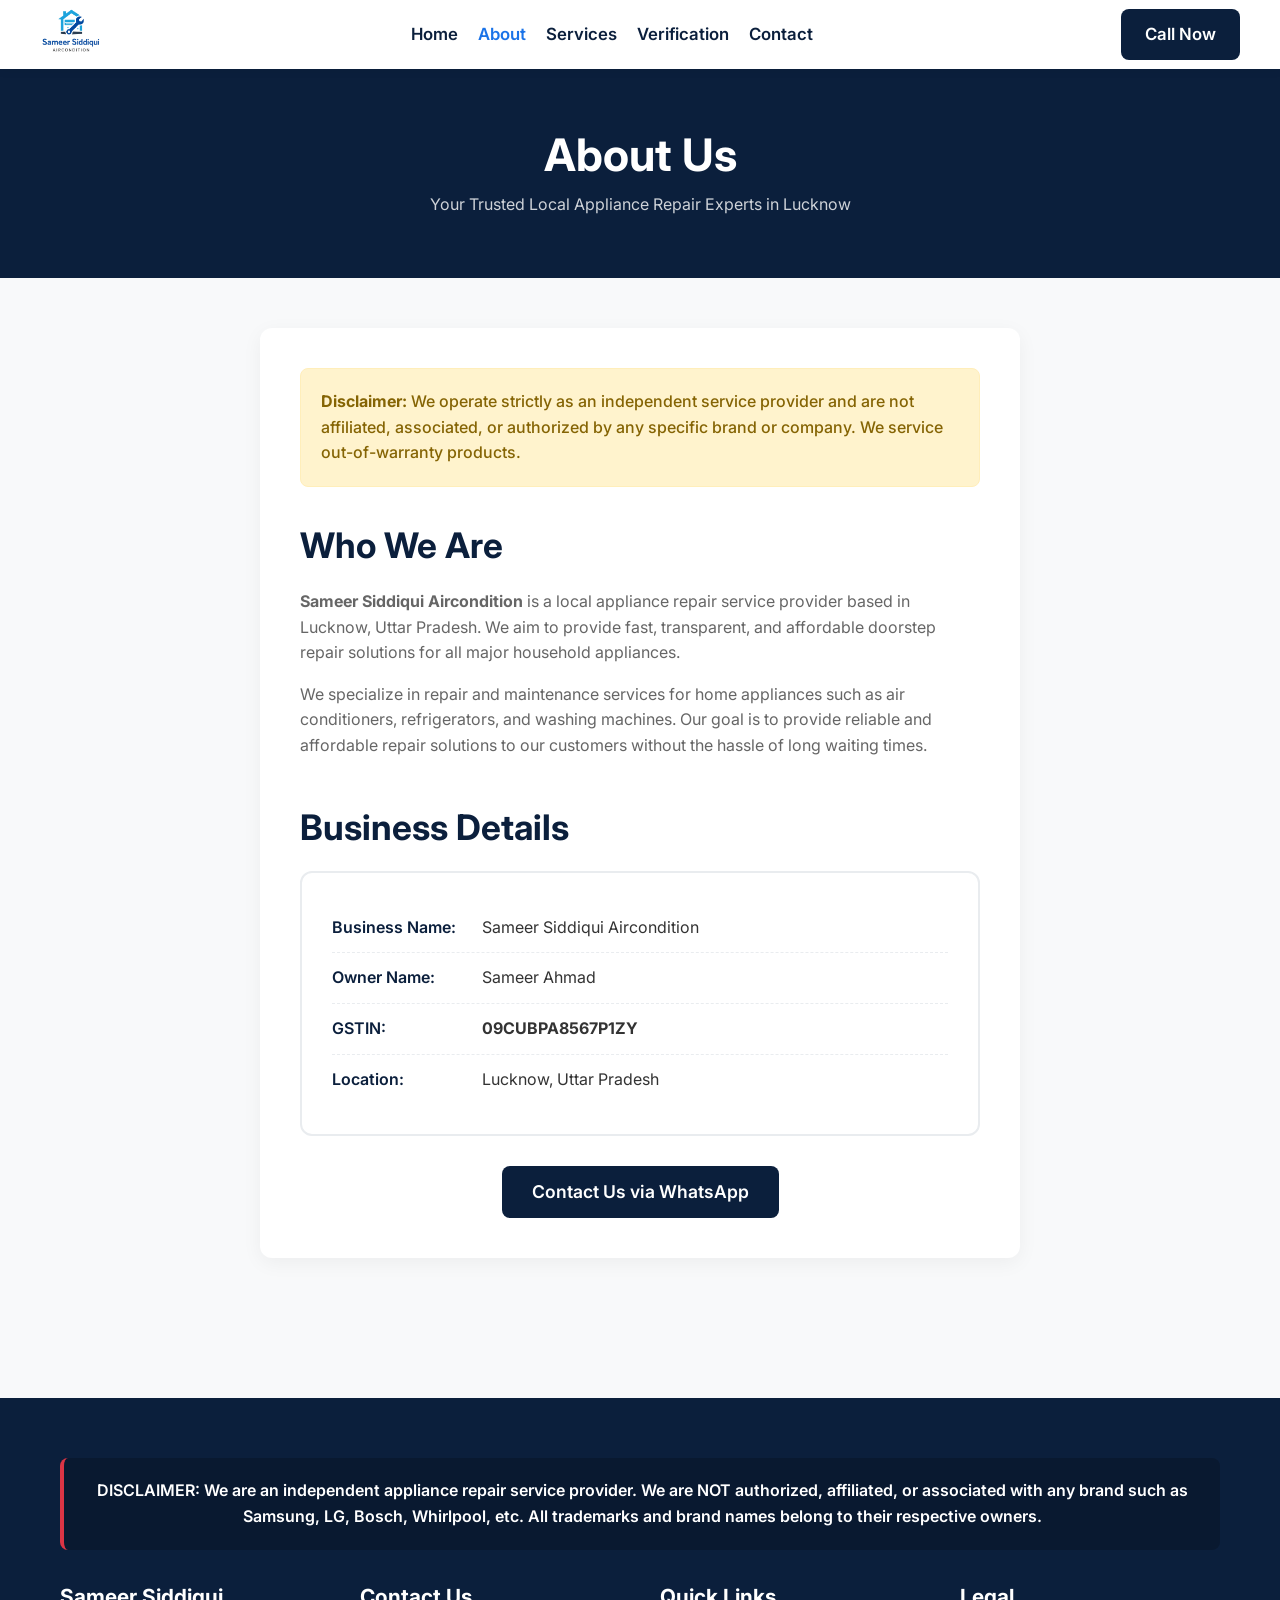
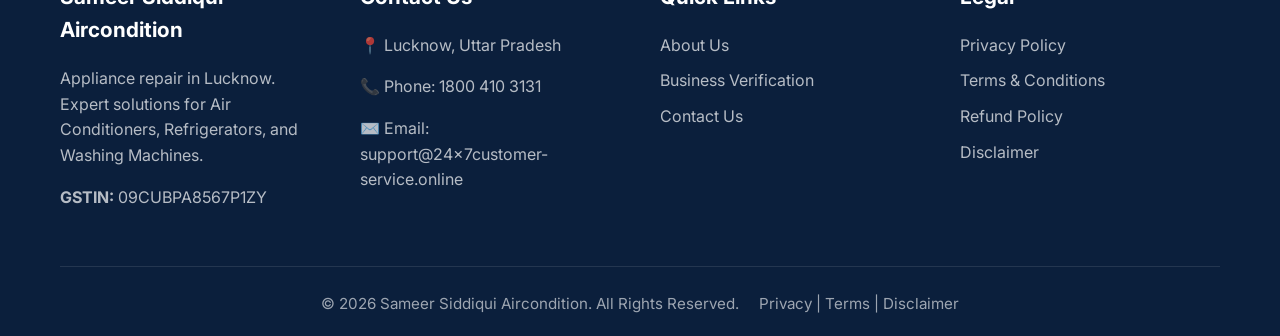
==== about.html @ 6a5cb000 "Initialize project and build responsive appliance repair website with smart booking UI" ====
<!DOCTYPE html>
<html lang="en">
<head>
    <meta charset="UTF-8">
    <meta name="viewport" content="width=device-width, initial-scale=1.0">
    <title>About Us | Sameer Siddiqui Aircondition</title>
    <link rel="stylesheet" href="index.css">
    <link href="https://fonts.googleapis.com/css2?family=Inter:wght@400;500;600;700&display=swap" rel="stylesheet">
</head>
<body class="bg-light">

    <!-- Header -->
    <header>
        <div class="container header-wrapper">
            <a href="index.html" class="logo">
                <img src="images/sameer_logo_transparent.png" alt="Sameer Siddiqui Aircondition Logo" onerror="this.src=''; this.alt='Sameer Siddiqui Aircondition'; this.style.fontSize='1.4rem'; this.style.fontWeight='bold'; this.style.color='#0b1f3c';">
            </a>
            <nav class="nav-links">
                <a href="index.html">Home</a>
                <a href="about.html" style="color: var(--secondary-color);">About</a>
                <a href="index.html#services">Services</a>
                <a href="verification.html">Verification</a>
                <a href="contact.html">Contact</a>
            </nav>
            <a href="tel:18004103131" class="btn btn-primary">Call Now</a>
        </div>
    </header>

    <!-- Page Header -->
    <div class="page-header">
        <div class="container">
            <h1>About Us</h1>
            <p style="color: rgba(255,255,255,0.8); max-width: 600px; margin: 10px auto 0;">Your Trusted Local Appliance Repair Experts in Lucknow</p>
        </div>
    </div>

    <!-- Content -->
    <section class="section pt-0">
        <div class="container" style="max-width: 800px;">
            <div class="content-box">
                <div class="alert alert-warning" style="margin-bottom: 30px;">
                    <strong>Disclaimer:</strong> We operate strictly as an independent service provider and are not affiliated, associated, or authorized by any specific brand or company. We service out-of-warranty products.
                </div>

                <h2>Who We Are</h2>
                <p><strong>Sameer Siddiqui Aircondition</strong> is a local appliance repair service provider based in Lucknow, Uttar Pradesh. We aim to provide fast, transparent, and affordable doorstep repair solutions for all major household appliances.</p>
                <p>We specialize in repair and maintenance services for home appliances such as air conditioners, refrigerators, and washing machines. Our goal is to provide reliable and affordable repair solutions to our customers without the hassle of long waiting times.</p>

                <h2 style="margin-top: 40px;">Business Details</h2>
                <div class="verification-card">
                    <div class="detail-row">
                        <div class="detail-label">Business Name:</div>
                        <div>Sameer Siddiqui Aircondition</div>
                    </div>
                    <div class="detail-row">
                        <div class="detail-label">Owner Name:</div>
                        <div>Sameer Ahmad</div>
                    </div>
                    <div class="detail-row">
                        <div class="detail-label">GSTIN:</div>
                        <div><strong>09CUBPA8567P1ZY</strong></div>
                    </div>
                    <div class="detail-row">
                        <div class="detail-label">Location:</div>
                        <div>Lucknow, Uttar Pradesh</div>
                    </div>
                </div>

                <div class="text-center" style="margin-top: 30px;">
                    <a href="https://wa.me/18004103131" class="btn btn-primary" style="padding: 12px 30px; font-size: 1.1rem;">Contact Us via WhatsApp</a>
                </div>
            </div>
        </div>
    </section>

    <!-- Footer -->
    <footer>
        <div class="container">
            <div class="footer-disclaimer">
                <p>DISCLAIMER: We are an independent appliance repair service provider. We are NOT authorized, affiliated, or associated with any brand such as Samsung, LG, Bosch, Whirlpool, etc. All trademarks and brand names belong to their respective owners.</p>
            </div>
            
            <div class="footer-grid">
                <div>
                    <h3>Sameer Siddiqui Aircondition</h3>
                    <p>Appliance repair in Lucknow. Expert solutions for Air Conditioners, Refrigerators, and Washing Machines.</p>
                    <p><strong>GSTIN:</strong> 09CUBPA8567P1ZY</p>
                </div>
                <div>
                    <h3>Contact Us</h3>
                    <p>📍 Lucknow, Uttar Pradesh</p>
                    <p>📞 Phone: 1800 410 3131</p>
                    <p>✉️ Email: support@24x7customer-service.online</p>
                </div>
                <div>
                    <h3>Quick Links</h3>
                    <a href="about.html">About Us</a>
                    <a href="verification.html">Business Verification</a>
                    <a href="contact.html">Contact Us</a>
                </div>
                <div>
                    <h3>Legal</h3>
                    <a href="privacy.html">Privacy Policy</a>
                    <a href="terms.html">Terms & Conditions</a>
                    <a href="refund.html">Refund Policy</a>
                    <a href="disclaimer.html">Disclaimer</a>
                </div>
            </div>
            
            <div class="footer-bottom">
                &copy; 2026 Sameer Siddiqui Aircondition. All Rights Reserved.
                <span><a href="privacy.html">Privacy</a> | <a href="terms.html">Terms</a> | <a href="disclaimer.html">Disclaimer</a></span>
            </div>
        </div>
    </footer>

</body>
</html>
---- index.css ----
:root {
  --primary-color: #0b1f3c; /* Deep Blue for Authority */
  --secondary-color: #1a73e8; /* Vibrant Blue */
  --accent-color: #25d366; /* WhatsApp Green */
  --accent-hover: #128c7e;
  --text-dark: #333333;
  --text-light: #666666;
  --background-light: #f8f9fa;
  --white: #ffffff;
  --danger: #dc3545; /* For the disclaimer */
}

/* Base */
* { box-sizing: border-box; margin: 0; padding: 0; }
body { font-family: 'Inter', -apple-system, BlinkMacSystemFont, "Segoe UI", Roboto, "Helvetica Neue", Arial, sans-serif; color: var(--text-dark); line-height: 1.6; background: var(--white); }
a { text-decoration: none; color: var(--secondary-color); transition: 0.3s; }
img { max-width: 100%; height: auto; }

/* Typography */
h1, h2, h3, h4 { font-weight: 700; color: var(--primary-color); margin-bottom: 1rem; }
h1 { font-size: 2.8rem; line-height: 1.2; }
h2 { font-size: 2.2rem; }
h3 { font-size: 1.5rem; }
p { margin-bottom: 1rem; color: var(--text-light); }
ul { list-style: none; }
ul li { position: relative; margin-bottom: 10px; color: var(--text-light); }

/* Layout */
.container { max-width: 1200px; margin: 0 auto; padding: 0 20px; }
.section { padding: 80px 0; }
.bg-light { background: var(--background-light); }
.text-center { text-align: center; }

/* Header */
header { background: var(--white); box-shadow: 0 2px 10px rgba(0,0,0,0.05); position: sticky; top: 0; z-index: 100; }
.header-wrapper { display: flex; justify-content: space-between; align-items: center; padding: 8px 0; }
.logo img { max-height: 45px; }
.nav-links { display: flex; gap: 20px; align-items: center; }
.nav-links a { font-weight: 600; color: var(--primary-color); font-size: 1.05rem; }
.nav-links a:hover { color: var(--secondary-color); }

/* Buttons */
.btn { display: inline-flex; align-items: center; justify-content: center; padding: 12px 24px; border-radius: 8px; font-weight: 600; text-align: center; cursor: pointer; transition: 0.3s; border: none; font-size: 1.05rem; }
.btn svg { margin-right: 8px; width: 20px; height: 20px; fill: currentColor; }
.btn-accent { background: var(--accent-color); color: var(--white); box-shadow: 0 4px 15px rgba(37, 211, 102, 0.3); }
.btn-accent:hover { background: var(--accent-hover); color: var(--white); transform: translateY(-2px); box-shadow: 0 6px 20px rgba(37, 211, 102, 0.4); }
.btn-primary { background: var(--primary-color); color: var(--white); }
.btn-primary:hover { background: var(--secondary-color); color: var(--white); }
.btn-block { display: flex; width: 100%; }

/* Hero */
.hero { background: linear-gradient(135deg, var(--primary-color) 0%, var(--secondary-color) 100%); color: var(--white); padding: 70px 0; }
.hero-content { display: flex; gap: 40px; align-items: center; justify-content: space-between; }
.hero-text { flex: 1; text-align: left; }
.hero-text h1 { color: var(--white); margin-bottom: 24px; }
.hero-text p { color: rgba(255,255,255,0.9); font-size: 1.2rem; max-width: 600px; margin-bottom: 30px; }

/* Hero Features */
.hero-features { display: flex; gap: 15px; margin-bottom: 40px; flex-wrap: wrap; }
.hero-features span { background: rgba(255,255,255,0.1); padding: 8px 16px; border-radius: 30px; font-weight: 600; color: #fff; display: inline-flex; align-items: center; }
.hero-features span svg { margin-right: 6px; fill: var(--accent-color); width: 18px; height: 18px; }

/* Hero Disclaimer */
.hero-disclaimer { margin-top: 30px; background: rgba(220, 53, 69, 0.95); padding: 15px; border-radius: 8px; font-weight: bold; border: 2px solid #fff; display: inline-block; font-size: 1rem; box-shadow: 0 4px 15px rgba(0,0,0,0.2); }
.hero-disclaimer p { color: #fff; margin: 0; font-size: 0.95rem; }

/* Hero Form */
.hero-form-wrapper { flex: 0 0 380px; }
.hero-form { 
    background: var(--white); 
    padding: 35px 30px; 
    border-radius: 16px; 
    box-shadow: 0 15px 40px rgba(0,0,0,0.25); 
    color: var(--text-dark); 
}
.hero-form h3 { 
    color: var(--primary-color); 
    margin-bottom: 25px; 
    font-size: 1.5rem; 
    text-align: center; 
    font-weight: 800;
}
.input-group {
    margin-bottom: 15px;
}
.hero-form input, .hero-form select { 
    width: 100%; 
    padding: 14px 15px; 
    border: 2px solid #e2e8f0; 
    border-radius: 8px; 
    font-size: 1rem; 
    font-family: inherit;
    transition: all 0.3s;
    background: #f8fafc;
}
.hero-form input:focus, .hero-form select:focus {
    border-color: var(--secondary-color);
    background: var(--white);
    outline: none;
    box-shadow: 0 0 0 4px rgba(26, 115, 232, 0.1);
}
.hero-form button { 
    margin-top: 15px; 
    justify-content: center; 
    width: 100%; 
    padding: 16px; 
    font-size: 1.15rem; 
    border-radius: 8px;
    letter-spacing: 0.5px;
}

/* Services Grid */
.grid { display: grid; grid-template-columns: repeat(auto-fit, minmax(280px, 1fr)); gap: 30px; }
.card { background: var(--white); padding: 30px 25px; border-radius: 16px; box-shadow: 0 10px 30px rgba(0,0,0,0.06); text-align: center; transition: transform 0.3s, box-shadow 0.3s; display: flex; flex-direction: column; align-items: center;}
.card:hover { transform: translateY(-10px); box-shadow: 0 15px 40px rgba(0,0,0,0.1); }
.card img { max-height: 180px; margin-bottom: 25px; transition: transform 0.3s; }
.card:hover img { transform: scale(1.05); }
.card h3 { font-size: 1.3rem; margin-bottom: 15px; }
.card p { flex-grow: 1; margin-bottom: 20px;}
.service-btn { margin-top: auto; width: 100%; }

/* Why Choose Us */
.feature-list { display: grid; grid-template-columns: repeat(auto-fit, minmax(280px, 1fr)); gap: 20px; margin-top: 40px; }
.feature-item { background: var(--white); padding: 25px; border-radius: 12px; display: flex; align-items: center; box-shadow: 0 5px 15px rgba(0,0,0,0.05); }
.feature-icon { background: rgba(26, 115, 232, 0.1); width: 50px; height: 50px; border-radius: 50%; display: flex; align-items: center; justify-content: center; margin-right: 20px; flex-shrink: 0; }
.feature-icon svg { width: 24px; height: 24px; fill: var(--primary-color); }
.feature-item h4 { margin: 0; font-size: 1.1rem; }

/* Testimonials */
.testimonial-card { background: var(--background-light); padding: 30px; border-radius: 12px; font-style: italic; position: relative; }
.testimonial-card::before { content: '"'; font-size: 4rem; color: rgba(0,0,0,0.05); position: absolute; top: 10px; left: 20px; line-height: 1; }
.testimonial-author { margin-top: 20px; display: flex; align-items: center; font-style: normal; }
.testimonial-author strong { color: var(--primary-color); }
.stars { color: #f5b301; font-size: 1.2rem; }

/* FAQs Accordion */
details.faq-item { background: var(--white); margin-bottom: 15px; border-radius: 8px; box-shadow: 0 2px 10px rgba(0,0,0,0.03); overflow: hidden; transition: 0.3s; }
details.faq-item summary { padding: 20px; font-weight: 600; font-size: 1.1rem; color: var(--primary-color); cursor: pointer; list-style: none; display: flex; justify-content: space-between; align-items: center; }
details.faq-item summary::-webkit-details-marker { display: none; }
details.faq-item summary::after { content: '+'; font-size: 1.5rem; color: var(--secondary-color); line-height: 0; }
details[open].faq-item summary::after { content: '-'; }
.faq-answer { padding: 0 20px 20px; color: var(--text-light); border-top: 1px solid rgba(0,0,0,0.05); margin-top: 5px; padding-top: 15px; }

/* Pages Styling */
.page-header { background: var(--primary-color); color: var(--white); padding: 60px 0; text-align: center; }
.page-header h1 { color: var(--white); margin: 0; }
.content-box { background: var(--white); border-radius: 12px; padding: 40px; box-shadow: 0 5px 20px rgba(0,0,0,0.05); margin-top: -30px; position: relative; z-index: 10; }

/* Disclaimer Alert Box */
.alert { padding: 20px; margin-bottom: 25px; border: 1px solid transparent; border-radius: 8px; font-weight: 500; }
.alert-warning { background: #fff3cd; color: #856404; border-color: #ffeeba; }
.alert-danger { background: #f8d7da; color: #721c24; border-color: #f5c6cb; }

/* Verification Box */
.verification-card { border: 2px solid #e9ecef; border-radius: 12px; padding: 30px; margin-bottom: 30px; }
.verification-card h3 { border-bottom: 2px solid var(--background-light); padding-bottom: 15px; margin-bottom: 20px; }
.detail-row { display: flex; padding: 12px 0; border-bottom: 1px dashed #e9ecef; }
.detail-row:last-child { border-bottom: none; }
.detail-label { font-weight: 600; width: 150px; color: var(--primary-color); }

/* Footer */
footer { background: var(--primary-color); color: var(--white); padding: 60px 0 20px; margin-top: 60px;}
footer h3 { color: var(--white); font-size: 1.3rem; margin-bottom: 20px; }
footer a { color: rgba(255,255,255,0.7); display: block; margin-bottom: 10px; }
footer a:hover { color: var(--white); padding-left: 5px; }
footer p { color: rgba(255,255,255,0.7); }
.footer-grid { display: grid; grid-template-columns: repeat(auto-fit, minmax(250px, 1fr)); gap: 40px; margin-bottom: 40px; }
.footer-disclaimer { background: rgba(0,0,0,0.2); padding: 20px; border-radius: 8px; margin-bottom: 30px; border-left: 4px solid var(--danger); text-align: center; }
.footer-disclaimer p { margin: 0; color: #fff; font-weight: 600; }
.footer-bottom { border-top: 1px solid rgba(255,255,255,0.1); padding-top: 25px; text-align: center; font-size: 0.95rem; color: rgba(255,255,255,0.6); display: flex; flex-wrap: wrap; justify-content: center; gap: 20px; }
.footer-bottom a { display: inline; color: rgba(255,255,255,0.6); margin: 0; }
.footer-bottom a:hover { padding-left: 0; color: var(--white); }

/* Responsive */
@media (max-width: 768px) {
  .nav-links { display: none; }
  .hero-content { flex-direction: column; text-align: center; }
  .hero-text { text-align: center; }
  .hero-features { justify-content: center; }
  .hero-form-wrapper { width: 100%; max-width: 400px; margin: 0 auto; }
  .hero { padding: 60px 0 60px; }
  .hero h1 { font-size: 2.2rem; }
  .section { padding: 60px 0; }
  .content-box { padding: 25px; }
}
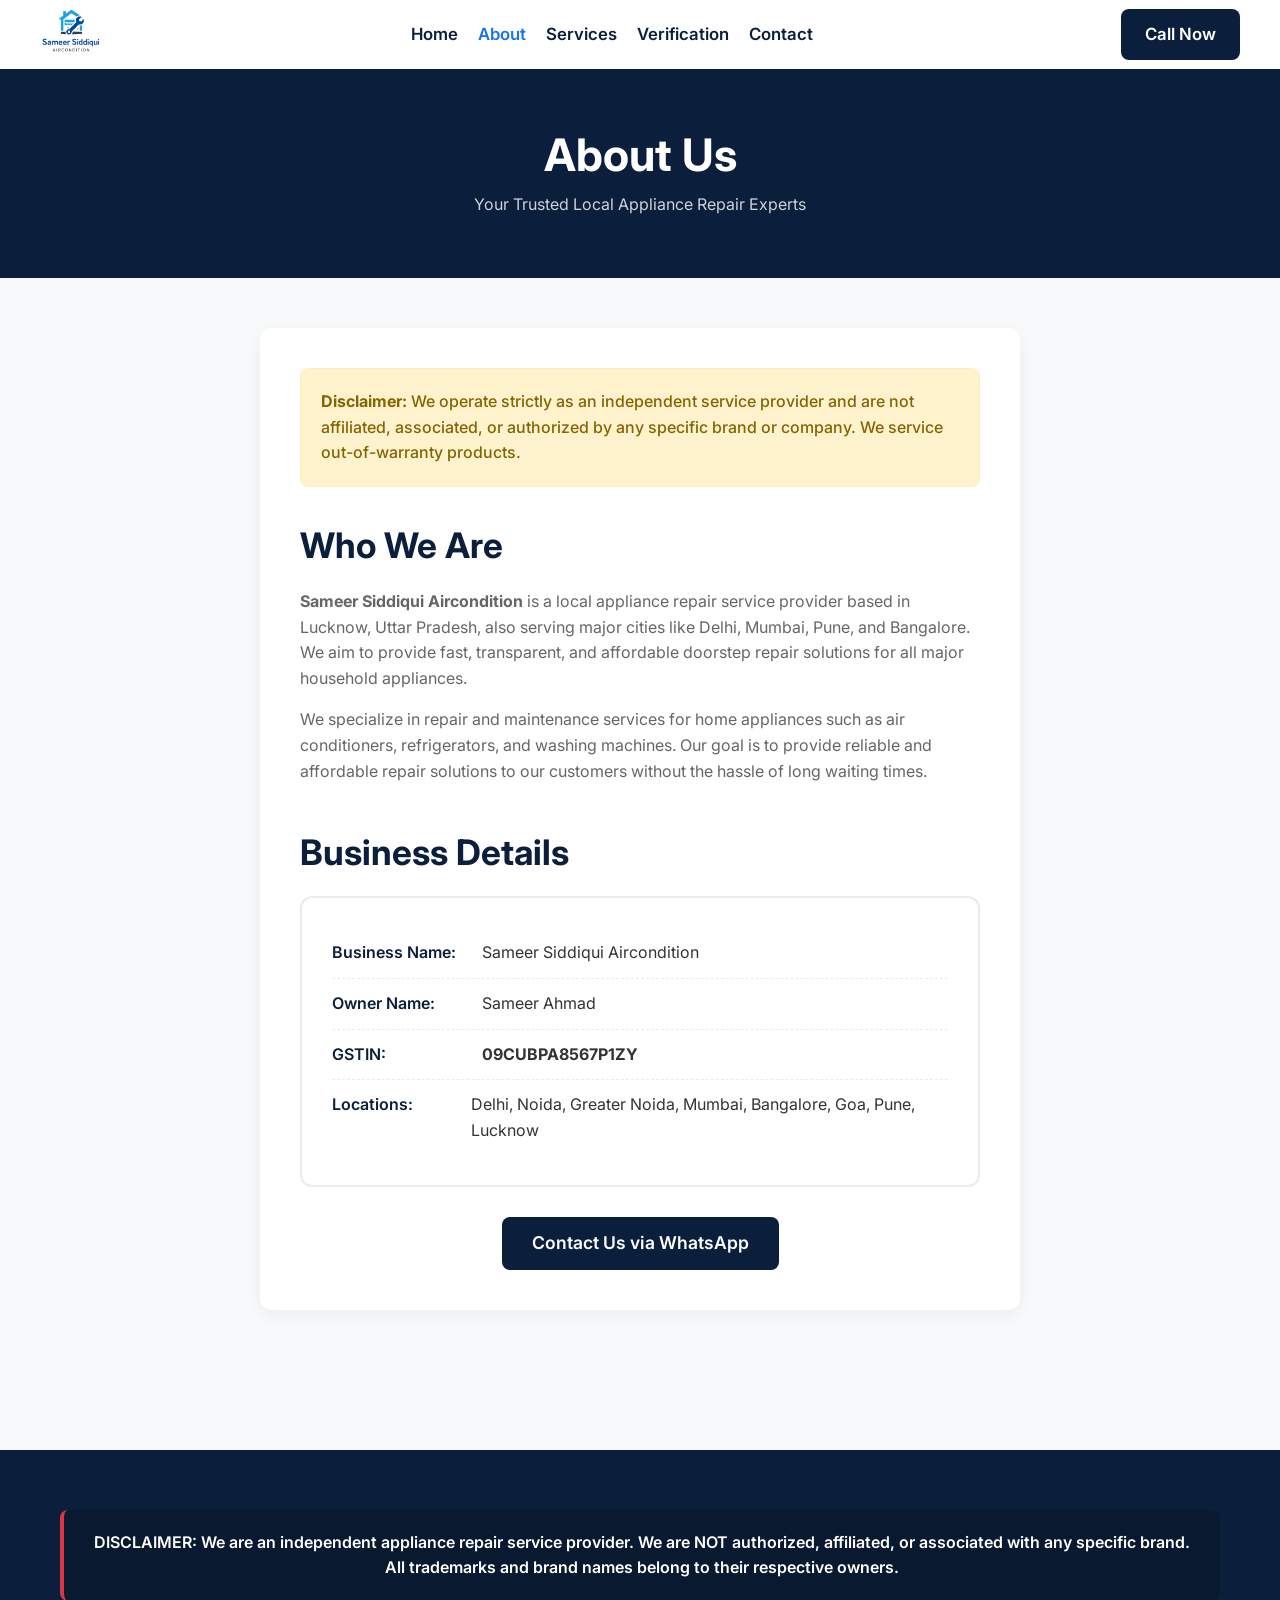
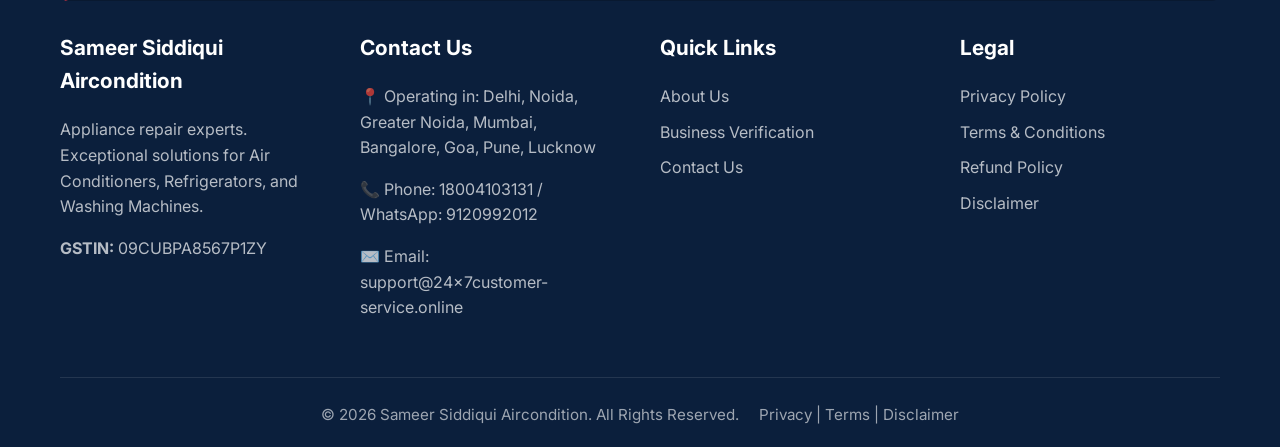
==== commit 09483f31: "Update contact numbers, serving cities, and UI refinements" ====
--- a/about.html
+++ b/about.html
@@ -5,7 +5,7 @@
     <meta name="viewport" content="width=device-width, initial-scale=1.0">
     <title>About Us | Sameer Siddiqui Aircondition</title>
     <link rel="stylesheet" href="index.css">
-    <link href="https://fonts.googleapis.com/css2?family=Inter:wght@400;500;600;700&display=swap" rel="stylesheet">
+    <link href="https://fonts.googleapis.com/css2?family=Inter:wght@400;500;600;700;800&display=swap" rel="stylesheet">
 </head>
 <body class="bg-light">
 
@@ -30,7 +30,7 @@
     <div class="page-header">
         <div class="container">
             <h1>About Us</h1>
-            <p style="color: rgba(255,255,255,0.8); max-width: 600px; margin: 10px auto 0;">Your Trusted Local Appliance Repair Experts in Lucknow</p>
+            <p style="color: rgba(255,255,255,0.8); max-width: 600px; margin: 10px auto 0;">Your Trusted Local Appliance Repair Experts</p>
         </div>
     </div>
 
@@ -43,7 +43,7 @@
                 </div>
 
                 <h2>Who We Are</h2>
-                <p><strong>Sameer Siddiqui Aircondition</strong> is a local appliance repair service provider based in Lucknow, Uttar Pradesh. We aim to provide fast, transparent, and affordable doorstep repair solutions for all major household appliances.</p>
+                <p><strong>Sameer Siddiqui Aircondition</strong> is a local appliance repair service provider based in Lucknow, Uttar Pradesh, also serving major cities like Delhi, Mumbai, Pune, and Bangalore. We aim to provide fast, transparent, and affordable doorstep repair solutions for all major household appliances.</p>
                 <p>We specialize in repair and maintenance services for home appliances such as air conditioners, refrigerators, and washing machines. Our goal is to provide reliable and affordable repair solutions to our customers without the hassle of long waiting times.</p>
 
                 <h2 style="margin-top: 40px;">Business Details</h2>
@@ -61,13 +61,13 @@
                         <div><strong>09CUBPA8567P1ZY</strong></div>
                     </div>
                     <div class="detail-row">
-                        <div class="detail-label">Location:</div>
-                        <div>Lucknow, Uttar Pradesh</div>
+                        <div class="detail-label">Locations:</div>
+                        <div>Delhi, Noida, Greater Noida, Mumbai, Bangalore, Goa, Pune, Lucknow</div>
                     </div>
                 </div>
 
                 <div class="text-center" style="margin-top: 30px;">
-                    <a href="https://wa.me/18004103131" class="btn btn-primary" style="padding: 12px 30px; font-size: 1.1rem;">Contact Us via WhatsApp</a>
+                    <a href="https://wa.me/919120992012" class="btn btn-primary" style="padding: 12px 30px; font-size: 1.1rem;">Contact Us via WhatsApp</a>
                 </div>
             </div>
         </div>
@@ -77,19 +77,19 @@
     <footer>
         <div class="container">
             <div class="footer-disclaimer">
-                <p>DISCLAIMER: We are an independent appliance repair service provider. We are NOT authorized, affiliated, or associated with any brand such as Samsung, LG, Bosch, Whirlpool, etc. All trademarks and brand names belong to their respective owners.</p>
+                <p>DISCLAIMER: We are an independent appliance repair service provider. We are NOT authorized, affiliated, or associated with any specific brand. All trademarks and brand names belong to their respective owners.</p>
             </div>
             
             <div class="footer-grid">
                 <div>
                     <h3>Sameer Siddiqui Aircondition</h3>
-                    <p>Appliance repair in Lucknow. Expert solutions for Air Conditioners, Refrigerators, and Washing Machines.</p>
+                    <p>Appliance repair experts. Exceptional solutions for Air Conditioners, Refrigerators, and Washing Machines.</p>
                     <p><strong>GSTIN:</strong> 09CUBPA8567P1ZY</p>
                 </div>
                 <div>
                     <h3>Contact Us</h3>
-                    <p>📍 Lucknow, Uttar Pradesh</p>
-                    <p>📞 Phone: 1800 410 3131</p>
+                    <p>📍 Operating in: Delhi, Noida, Greater Noida, Mumbai, Bangalore, Goa, Pune, Lucknow</p>
+                    <p>📞 Phone: 18004103131 / WhatsApp: 9120992012</p>
                     <p>✉️ Email: support@24x7customer-service.online</p>
                 </div>
                 <div>
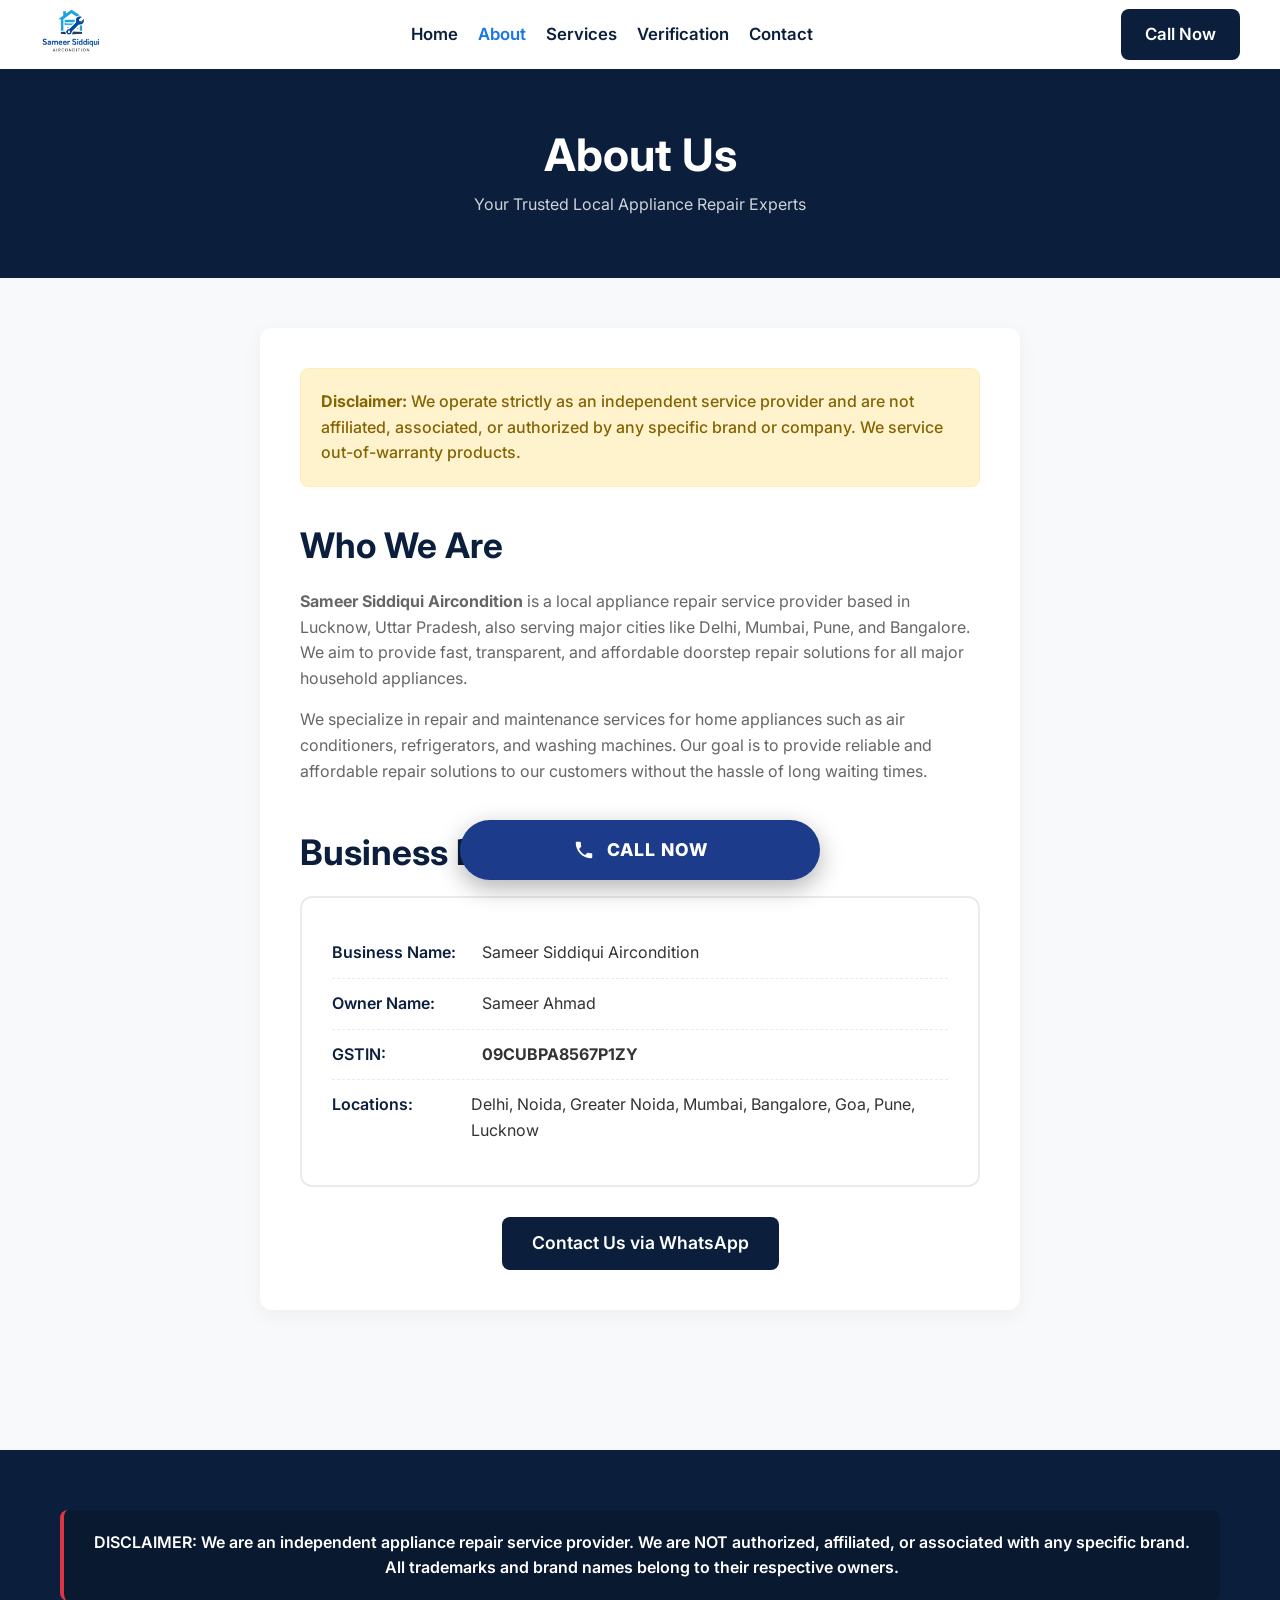
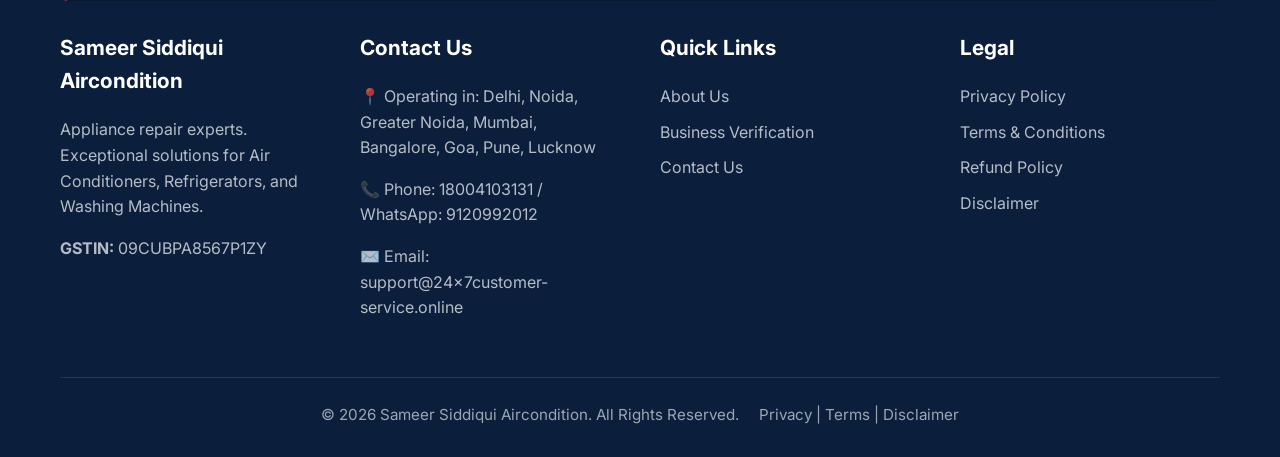
==== commit b42eeafc: "Add floating call button with site-wide sticky layout" ====
--- a/about.html
+++ b/about.html
@@ -114,5 +114,13 @@
         </div>
     </footer>
 
+    <!-- Floating Call Button -->
+    <div class="floating-call-container">
+        <a href="tel:18004103131" class="floating-call-btn">
+            <svg viewBox="0 0 24 24"><path d="M6.62 10.79c1.44 2.83 3.76 5.14 6.59 6.59l2.2-2.2c.27-.27.67-.36 1.02-.24 1.12.37 2.33.57 3.57.57.55 0 1 .45 1 1V20c0 .55-.45 1-1 1-9.39 0-17-7.61-17-17 0-.55.45-1 1-1h3.5c.55 0 1 .45 1 1 0 1.25.2 2.45.57 3.57.11.35.03.74-.25 1.02l-2.2 2.2z"/></svg>
+            CALL NOW
+        </a>
+    </div>
+
 </body>
 </html>
--- a/index.css
+++ b/index.css
@@ -158,8 +158,50 @@
 .detail-row:last-child { border-bottom: none; }
 .detail-label { font-weight: 600; width: 150px; color: var(--primary-color); }
 
+/* Floating Call Button */
+.floating-call-container {
+    position: fixed;
+    bottom: 20px;
+    left: 0;
+    width: 100%;
+    display: flex;
+    justify-content: center;
+    z-index: 1000;
+    pointer-events: none;
+}
+.floating-call-btn {
+    pointer-events: auto;
+    background: #1c3b8a; /* Deep bold blue per screenshot */
+    color: var(--white);
+    font-weight: 800;
+    font-size: 1.1rem;
+    padding: 16px 45px;
+    border-radius: 35px;
+    display: flex;
+    align-items: center;
+    justify-content: center;
+    box-shadow: 0 8px 25px rgba(0,0,0,0.3);
+    text-transform: uppercase;
+    letter-spacing: 1px;
+    width: 85%;
+    max-width: 360px;
+    transition: 0.3s;
+}
+.floating-call-btn:hover {
+    transform: translateY(-3px);
+    box-shadow: 0 12px 30px rgba(0,0,0,0.4);
+    color: var(--white);
+    background: var(--primary-color);
+}
+.floating-call-btn svg {
+    fill: currentColor;
+    width: 22px;
+    height: 22px;
+    margin-right: 12px;
+}
+
 /* Footer */
-footer { background: var(--primary-color); color: var(--white); padding: 60px 0 20px; margin-top: 60px;}
+footer { background: var(--primary-color); color: var(--white); padding: 60px 0 30px; margin-top: 60px;}
 footer h3 { color: var(--white); font-size: 1.3rem; margin-bottom: 20px; }
 footer a { color: rgba(255,255,255,0.7); display: block; margin-bottom: 10px; }
 footer a:hover { color: var(--white); padding-left: 5px; }
@@ -182,4 +224,5 @@
   .hero h1 { font-size: 2.2rem; }
   .section { padding: 60px 0; }
   .content-box { padding: 25px; }
-}
+  footer { padding-bottom: 100px; } /* Prevent footer from overlapping with floating button */
+}
